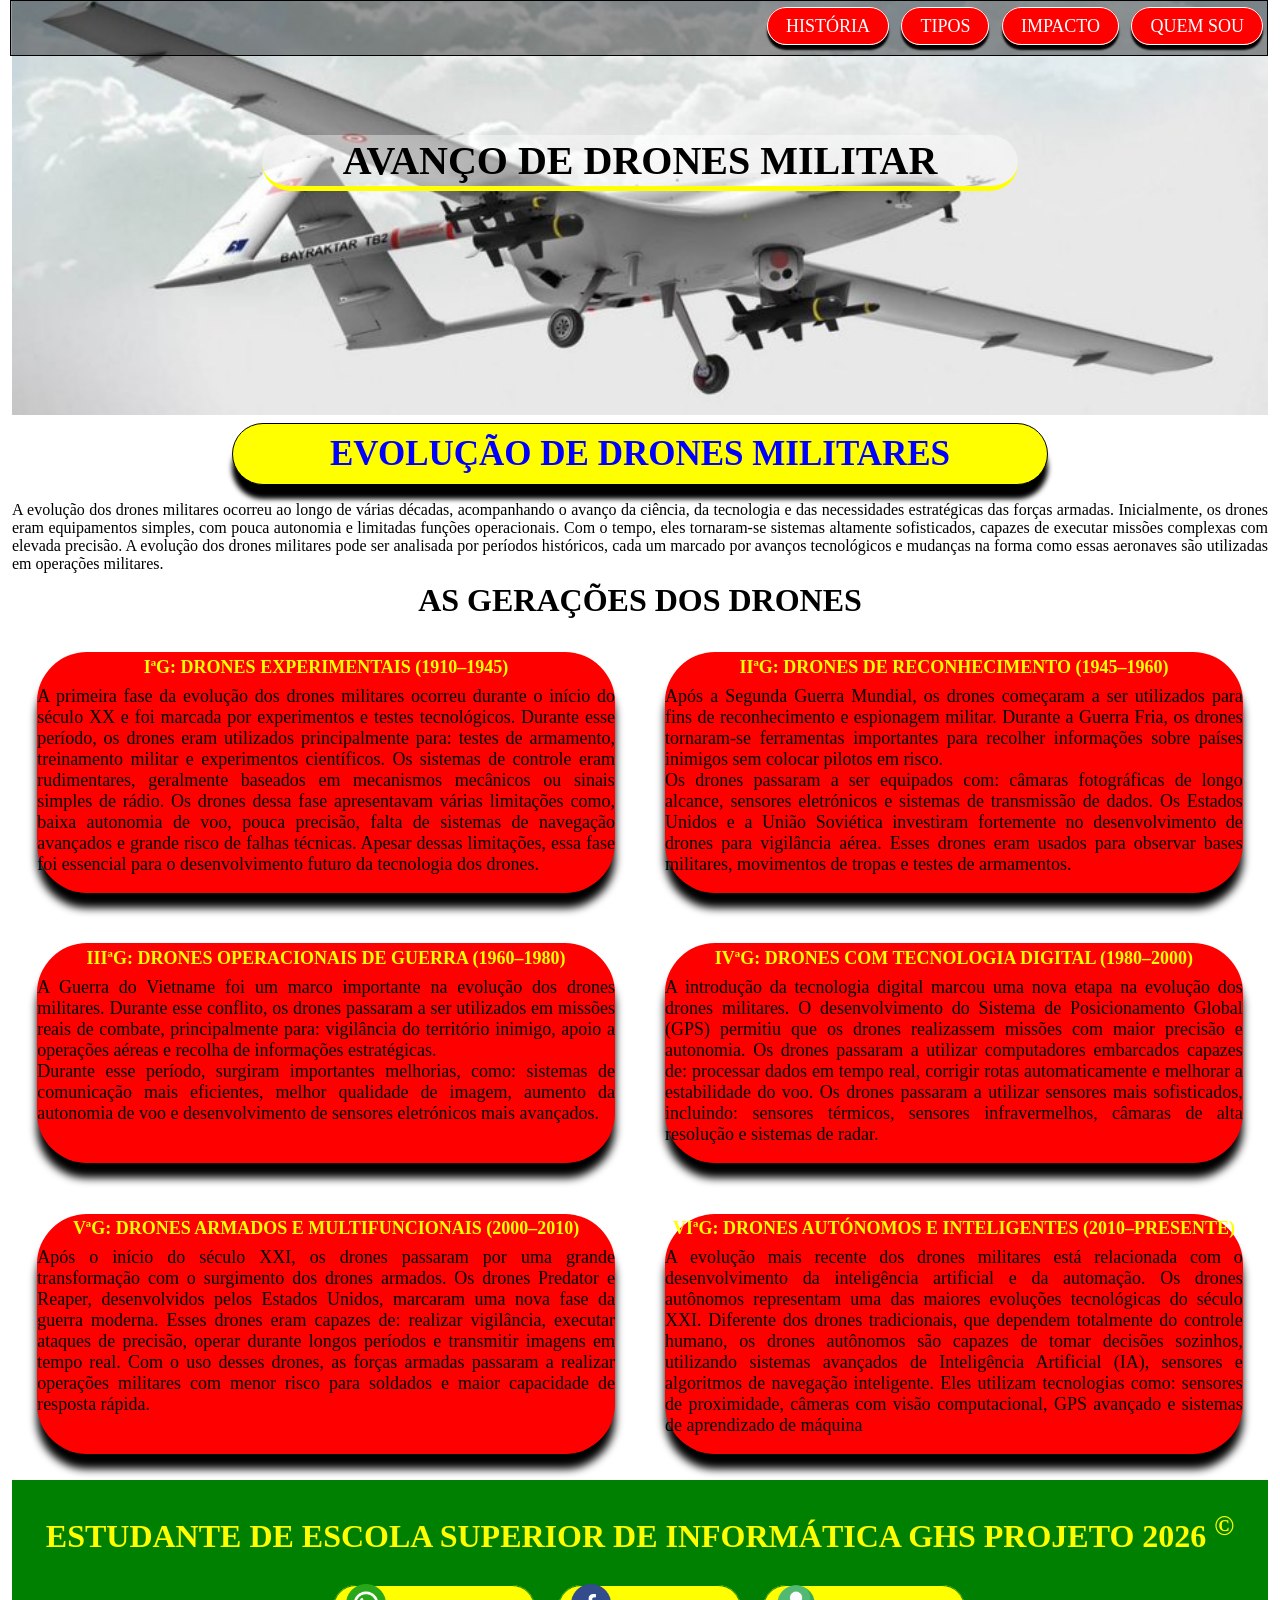
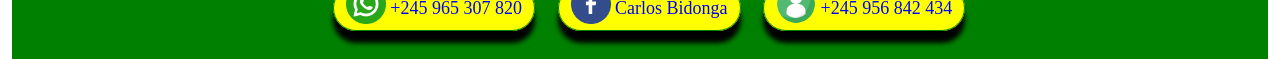
==== avancos.html @ 8c9ea43e "ca" ====
<!DOCTYPE html>
<html>
<head>
	<meta charset="utf-8">
	<meta name="viewport" content="width=device-width, initial-scale=1">
	<title>AVANÇOS</title>
	<link rel="stylesheet" type="text/css" href="CSS/avancos.css">
</head>
<body>

	<div class="avaca">
		<header>
			<nav>
				<ul>
					<li><a href="historia.html">História</a></li>
					<li><a href="tipos.html">Tipos</a></li>
					<li><a href="impacto.html">Impacto</a></li>
					<li><a href="index.html">Quem Sou</a></li>
				</ul>
			</nav>

			<h2>Avanço de Drones Militar</h2>
		</header>
	</div>

    <div class="ttle">
        <h1>Evolução de drones militares</h1>
    </div>

    <section class="primeira">
        <p>A evolução dos drones militares ocorreu ao longo de várias décadas, acompanhando o avanço da ciência, da tecnologia e das necessidades estratégicas das forças armadas. Inicialmente, os drones eram equipamentos simples, com pouca autonomia e limitadas funções operacionais. Com o tempo, eles tornaram-se sistemas altamente sofisticados, capazes de executar missões complexas com elevada precisão.
        A evolução dos drones militares pode ser analisada por períodos históricos, cada um marcado por avanços tecnológicos e mudanças na forma como essas aeronaves são utilizadas em operações militares.
        </p>
    </section>

    <h2>As Gerações dos Drones</h2>

    <section class="pcp">
        <div class="sep">
            <h2>IªG: drones experimentais (1910–1945)</h2>
            <p>A primeira fase da evolução dos drones militares ocorreu durante o início do século XX e foi marcada por experimentos e testes tecnológicos. Durante esse período, os drones eram utilizados principalmente para: testes de armamento, treinamento militar e experimentos científicos. Os sistemas de controle eram rudimentares, geralmente baseados em mecanismos mecânicos ou sinais simples de rádio.
            Os drones dessa fase apresentavam várias limitações como,
            baixa autonomia de voo, pouca precisão, falta de sistemas de navegação avançados e grande risco de falhas técnicas. Apesar dessas limitações, essa fase foi essencial para o desenvolvimento futuro da tecnologia dos drones.</p>
        </div>

    
        <div class="sep">
        <h2>IIªG: drones de reconhecimento (1945–1960)</h2>
        <p>Após a Segunda Guerra Mundial, os drones começaram a ser utilizados para fins de reconhecimento e espionagem militar.
            Durante a Guerra Fria, os drones tornaram-se ferramentas importantes para recolher informações sobre países inimigos sem colocar pilotos em risco. <br> Os drones passaram a ser equipados com: câmaras fotográficas de longo alcance, sensores eletrónicos e sistemas de transmissão de dados.

        Os Estados Unidos e a União Soviética investiram fortemente no desenvolvimento de drones para vigilância aérea. Esses drones eram usados para observar bases militares, movimentos de tropas e testes de armamentos.</p>
        </div>

        <div class="sep">
        <h2>IIIªG: Drones operacionais de Guerra (1960–1980)</h2>
        <p>A Guerra do Vietname foi um marco importante na evolução dos drones militares.
        Durante esse conflito, os drones passaram a ser utilizados em missões reais de combate, principalmente para: vigilância do território inimigo, apoio a operações aéreas e recolha de informações estratégicas. <br>
        Durante esse período, surgiram importantes melhorias, como: sistemas de comunicação mais eficientes, melhor qualidade de imagem, aumento da autonomia de voo e desenvolvimento de sensores eletrónicos mais avançados.</p>
        </div>

        <div class="sep">
        <h2>IVªG: drones com tecnologia digital (1980–2000)</h2>
        <p>A introdução da tecnologia digital marcou uma nova etapa na evolução dos drones militares. O desenvolvimento do Sistema de Posicionamento Global (GPS) permitiu que os drones realizassem missões com maior precisão e autonomia. Os drones passaram a utilizar computadores embarcados capazes de: processar dados em tempo real, corrigir rotas automaticamente e melhorar a estabilidade do voo.
        Os drones passaram a utilizar sensores mais sofisticados, incluindo: sensores térmicos, sensores infravermelhos, câmaras de alta resolução e sistemas de radar.</p>
        </div>

        <div class="sep">
        <h2>VªG: drones armados e multifuncionais (2000–2010)</h2>
        <p>Após o início do século XXI, os drones passaram por uma grande transformação com o surgimento dos drones armados. Os drones Predator e Reaper, desenvolvidos pelos Estados Unidos, marcaram uma nova fase da guerra moderna. Esses drones eram capazes de: realizar vigilância, executar ataques de precisão, operar durante longos períodos e transmitir imagens em tempo real.
        Com o uso desses drones, as forças armadas passaram a realizar operações militares com menor risco para soldados e maior capacidade de resposta rápida.</p>
        </div>

        <div class="sep">
        <h2>VIªG: drones autónomos e inteligentes (2010–presente)</h2>
        <p>A evolução mais recente dos drones militares está relacionada com o desenvolvimento da inteligência artificial e da automação.
        Os drones autônomos representam uma das maiores evoluções tecnológicas do século XXI. Diferente dos drones tradicionais, que dependem totalmente do controle humano, os drones autônomos são capazes de tomar decisões sozinhos, utilizando sistemas avançados de Inteligência Artificial (IA), sensores e algoritmos de navegação inteligente. Eles utilizam tecnologias como: sensores de proximidade, câmeras com visão computacional, GPS avançado e sistemas de aprendizado de máquina</p>
        </div>
    </section>

    <section class="pe">
		<footer>
			<h2>Estudante de Escola Superior de Informática GHS <b> projeto 2026 </b><sup> &copy; </sup></h2><br>

			<a href="https://wa.me/245965307820"><img src="imagem/whatsapp.png" alt="" width="40px" height="40px"> +245 965 307 820</a>
			<a href=""><img src="imagem/facebook.png" alt="" width="40px" height="40px"> Carlos Bidonga</a>
			<a href="tel:+245956842434"><img src="imagem/contato.png" alt="" width="40px" height="40px"> +245 956 842 434</a>
		</footer>
	</section>

</body>
</html>
---- CSS/avancos.css ----
html body{
	height: 100%;
	margin: 0 12px;
	text-align: justify;
	background-color: white;
}

.avaca{
	background-image: url(../imagem/brt.jpg);
	height: 400px;
	background-attachment: ;
	background-size: cover;
	background-position: center;
	padding-top: 15px;
}

.avaca nav li{
	list-style-type: none;
	display: inline-block;
	margin: 0 4px;
}

.avaca nav ul{
	position: fixed;
	text-align: right;
	top: 0px;
	right: 8px;
	background-color: rgba(0, 0, 0, .4);
	border: 1px solid black;
	padding: 15px 0 18px 0;
	margin: 0 4px;
	width: 98.1%;
}

.avaca ul a{
	border: 1px solid white;
	text-decoration: none;
	color: white;
	padding: 8px 18px;
	margin: ;
	background: red;
	border-radius: 50px;
	text-transform: uppercase;
	transition: color .5s linear;
	box-shadow: 0 5px 2px black;
}

.avaca h2{
	font-size: 40px;
	text-transform: uppercase;
	text-align: center;
	color: black;
	margin: 120px 250px 0;
	border-radius: 90px;
	background: rgba(255, 255, 255, .4);
	border-bottom: 5px solid yellow;
	padding: 25px;
}

.avaca nav a:hover{
	background: yellow;
	color: blue;
}

.ttle h1{
	text-align: center;
	text-transform: uppercase;
	font-size: 35px;
	color: blue;
	border: 1px solid black;
	background: yellow;
	padding: 10px 12px;
	border-radius: 90px;
	margin: 8px 220px;
	box-shadow: 0 14px 5px black;
}

p{
	font-size: 25px;
}

h2{
	font-size: 20px;
	text-transform: uppercase;
	text-align: center;
	line-height: 1px;
}

.pcp{
	display: flex;
	justify-content: center;
	flex-wrap: wrap;
}

.sep{
	text-align: justify;
	width: 46%;
	margin: 2%;
	border-radius: 50px;
	background-color: red;
	box-shadow: 0 15px 8px black;
}

.sep:hover{
	position: relative;
	top: 2px;
	left: 1px;
}

.sep h2{
	font-size: 18px;
	color: yellow;
}

.sep p{
	font-size: 18px;
}

.bot{
	clear: both;
}

.foot{
	clear: both;
}

.pe footer a{
	font-size: 30px;
	text-decoration: none;
	color: blue;
	margin-bottom: 15px;
	margin-left: 18px;
	border: 1px solid green;
	padding: 12px;
	border-radius: 40px;
	background: yellow;
	/* background: rgba(0, 0, 0, .2);*/
	box-shadow: 0px 12px 5px black;

}

.pe footer img{
	margin-bottom: -10px;
}

.pe footer {
	padding: 20px;
}

.pe h2{
	color: yellow;
}

.pe{
	padding-bottom: 20px;
	text-align: center;
	background: green;
	clear: both;
}

/* Responsive overrides */
@media (max-width:768px){
	.avaca, .avaca h2{height:auto;padding:12px;margin:0}
	.avaca nav ul{position:static !important;width:100% !important;display:flex;flex-direction:column;align-items:flex-start;padding:8px}
	.sep{width:100%;margin:8px 0}
	.ttle h1{margin:12px auto}
	.pe footer a{font-size:18px;margin:6px}
}

@media (max-width:480px){
    .avaca h2{font-size:1.4rem;padding:10px}
    .avaca nav ul{padding:6px}
    .sep p{font-size:0.95rem}
    p{font-size:18px}
    .pe footer a{font-size:16px;padding:8px}
}

/* Responsive typography (global) */
:root{
	--fs-base: clamp(14px, 1.2vw + 10px, 18px);
	--fs-h1: clamp(20px, 4vw, 40px);
	--fs-h2: clamp(16px, 3vw, 32px);
	--fs-nav: clamp(12px, 1.6vw, 18px);
}

body{font-size:var(--fs-base)}
h1{font-size:var(--fs-h1)}
h2{font-size:var(--fs-h2)}
p{font-size:1rem}
.avaca ul a, .pe footer a{font-size:var(--fs-nav)}
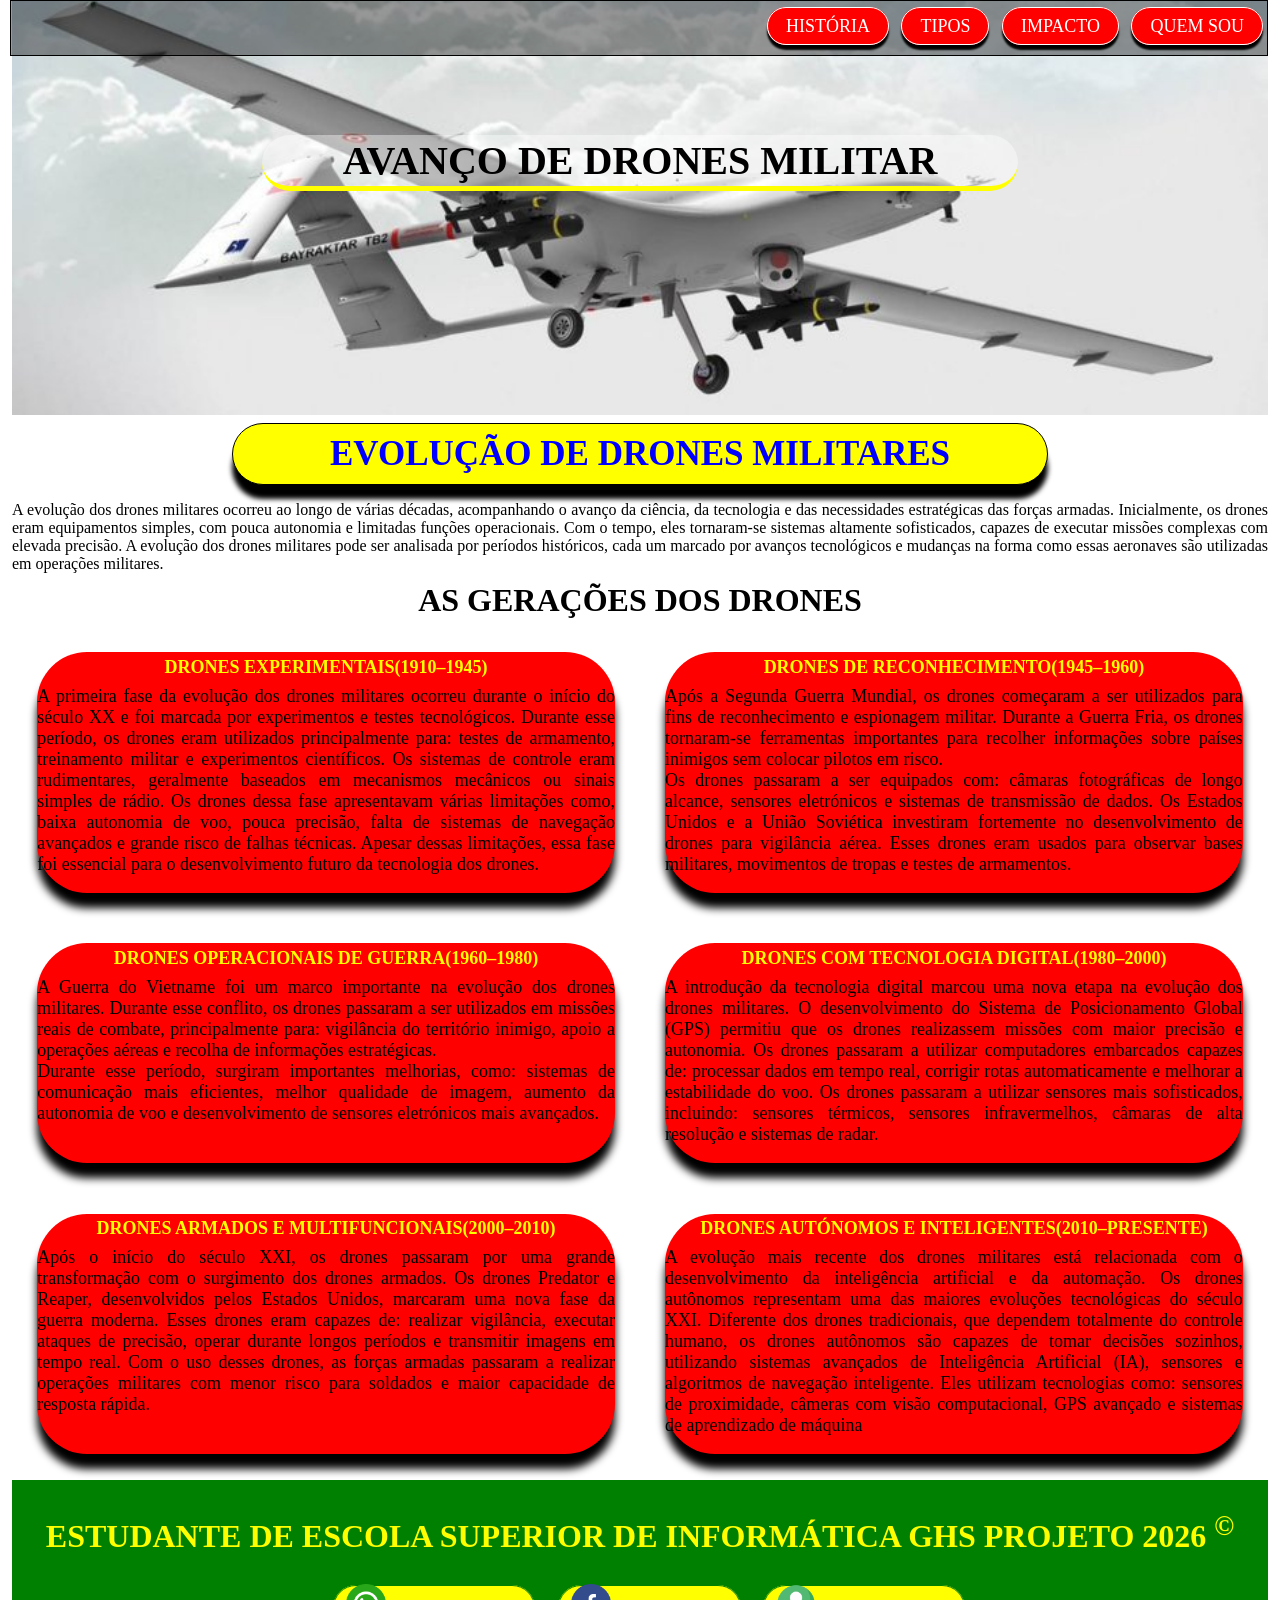
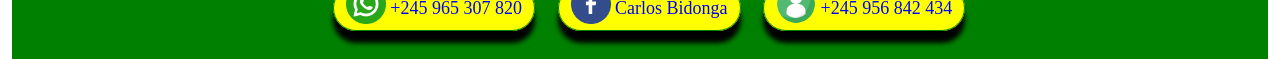
==== commit bfc6c371: "Update avancos.html" ====
--- a/avancos.html
+++ b/avancos.html
@@ -37,7 +37,7 @@
 
     <section class="pcp">
         <div class="sep">
-            <h2>IªG: drones experimentais (1910–1945)</h2>
+            <h2>drones experimentais(1910–1945)</h2>
             <p>A primeira fase da evolução dos drones militares ocorreu durante o início do século XX e foi marcada por experimentos e testes tecnológicos. Durante esse período, os drones eram utilizados principalmente para: testes de armamento, treinamento militar e experimentos científicos. Os sistemas de controle eram rudimentares, geralmente baseados em mecanismos mecânicos ou sinais simples de rádio.
             Os drones dessa fase apresentavam várias limitações como,
             baixa autonomia de voo, pouca precisão, falta de sistemas de navegação avançados e grande risco de falhas técnicas. Apesar dessas limitações, essa fase foi essencial para o desenvolvimento futuro da tecnologia dos drones.</p>
@@ -45,7 +45,7 @@
 
     
         <div class="sep">
-        <h2>IIªG: drones de reconhecimento (1945–1960)</h2>
+        <h2>drones de reconhecimento(1945–1960)</h2>
         <p>Após a Segunda Guerra Mundial, os drones começaram a ser utilizados para fins de reconhecimento e espionagem militar.
             Durante a Guerra Fria, os drones tornaram-se ferramentas importantes para recolher informações sobre países inimigos sem colocar pilotos em risco. <br> Os drones passaram a ser equipados com: câmaras fotográficas de longo alcance, sensores eletrónicos e sistemas de transmissão de dados.
 
@@ -53,26 +53,26 @@
         </div>
 
         <div class="sep">
-        <h2>IIIªG: Drones operacionais de Guerra (1960–1980)</h2>
+        <h2>Drones operacionais de Guerra(1960–1980)</h2>
         <p>A Guerra do Vietname foi um marco importante na evolução dos drones militares.
         Durante esse conflito, os drones passaram a ser utilizados em missões reais de combate, principalmente para: vigilância do território inimigo, apoio a operações aéreas e recolha de informações estratégicas. <br>
         Durante esse período, surgiram importantes melhorias, como: sistemas de comunicação mais eficientes, melhor qualidade de imagem, aumento da autonomia de voo e desenvolvimento de sensores eletrónicos mais avançados.</p>
         </div>
 
         <div class="sep">
-        <h2>IVªG: drones com tecnologia digital (1980–2000)</h2>
+        <h2>drones com tecnologia digital(1980–2000)</h2>
         <p>A introdução da tecnologia digital marcou uma nova etapa na evolução dos drones militares. O desenvolvimento do Sistema de Posicionamento Global (GPS) permitiu que os drones realizassem missões com maior precisão e autonomia. Os drones passaram a utilizar computadores embarcados capazes de: processar dados em tempo real, corrigir rotas automaticamente e melhorar a estabilidade do voo.
         Os drones passaram a utilizar sensores mais sofisticados, incluindo: sensores térmicos, sensores infravermelhos, câmaras de alta resolução e sistemas de radar.</p>
         </div>
 
         <div class="sep">
-        <h2>VªG: drones armados e multifuncionais (2000–2010)</h2>
+        <h2>drones armados e multifuncionais(2000–2010)</h2>
         <p>Após o início do século XXI, os drones passaram por uma grande transformação com o surgimento dos drones armados. Os drones Predator e Reaper, desenvolvidos pelos Estados Unidos, marcaram uma nova fase da guerra moderna. Esses drones eram capazes de: realizar vigilância, executar ataques de precisão, operar durante longos períodos e transmitir imagens em tempo real.
         Com o uso desses drones, as forças armadas passaram a realizar operações militares com menor risco para soldados e maior capacidade de resposta rápida.</p>
         </div>
 
         <div class="sep">
-        <h2>VIªG: drones autónomos e inteligentes (2010–presente)</h2>
+        <h2>drones autónomos e inteligentes(2010–presente)</h2>
         <p>A evolução mais recente dos drones militares está relacionada com o desenvolvimento da inteligência artificial e da automação.
         Os drones autônomos representam uma das maiores evoluções tecnológicas do século XXI. Diferente dos drones tradicionais, que dependem totalmente do controle humano, os drones autônomos são capazes de tomar decisões sozinhos, utilizando sistemas avançados de Inteligência Artificial (IA), sensores e algoritmos de navegação inteligente. Eles utilizam tecnologias como: sensores de proximidade, câmeras com visão computacional, GPS avançado e sistemas de aprendizado de máquina</p>
         </div>
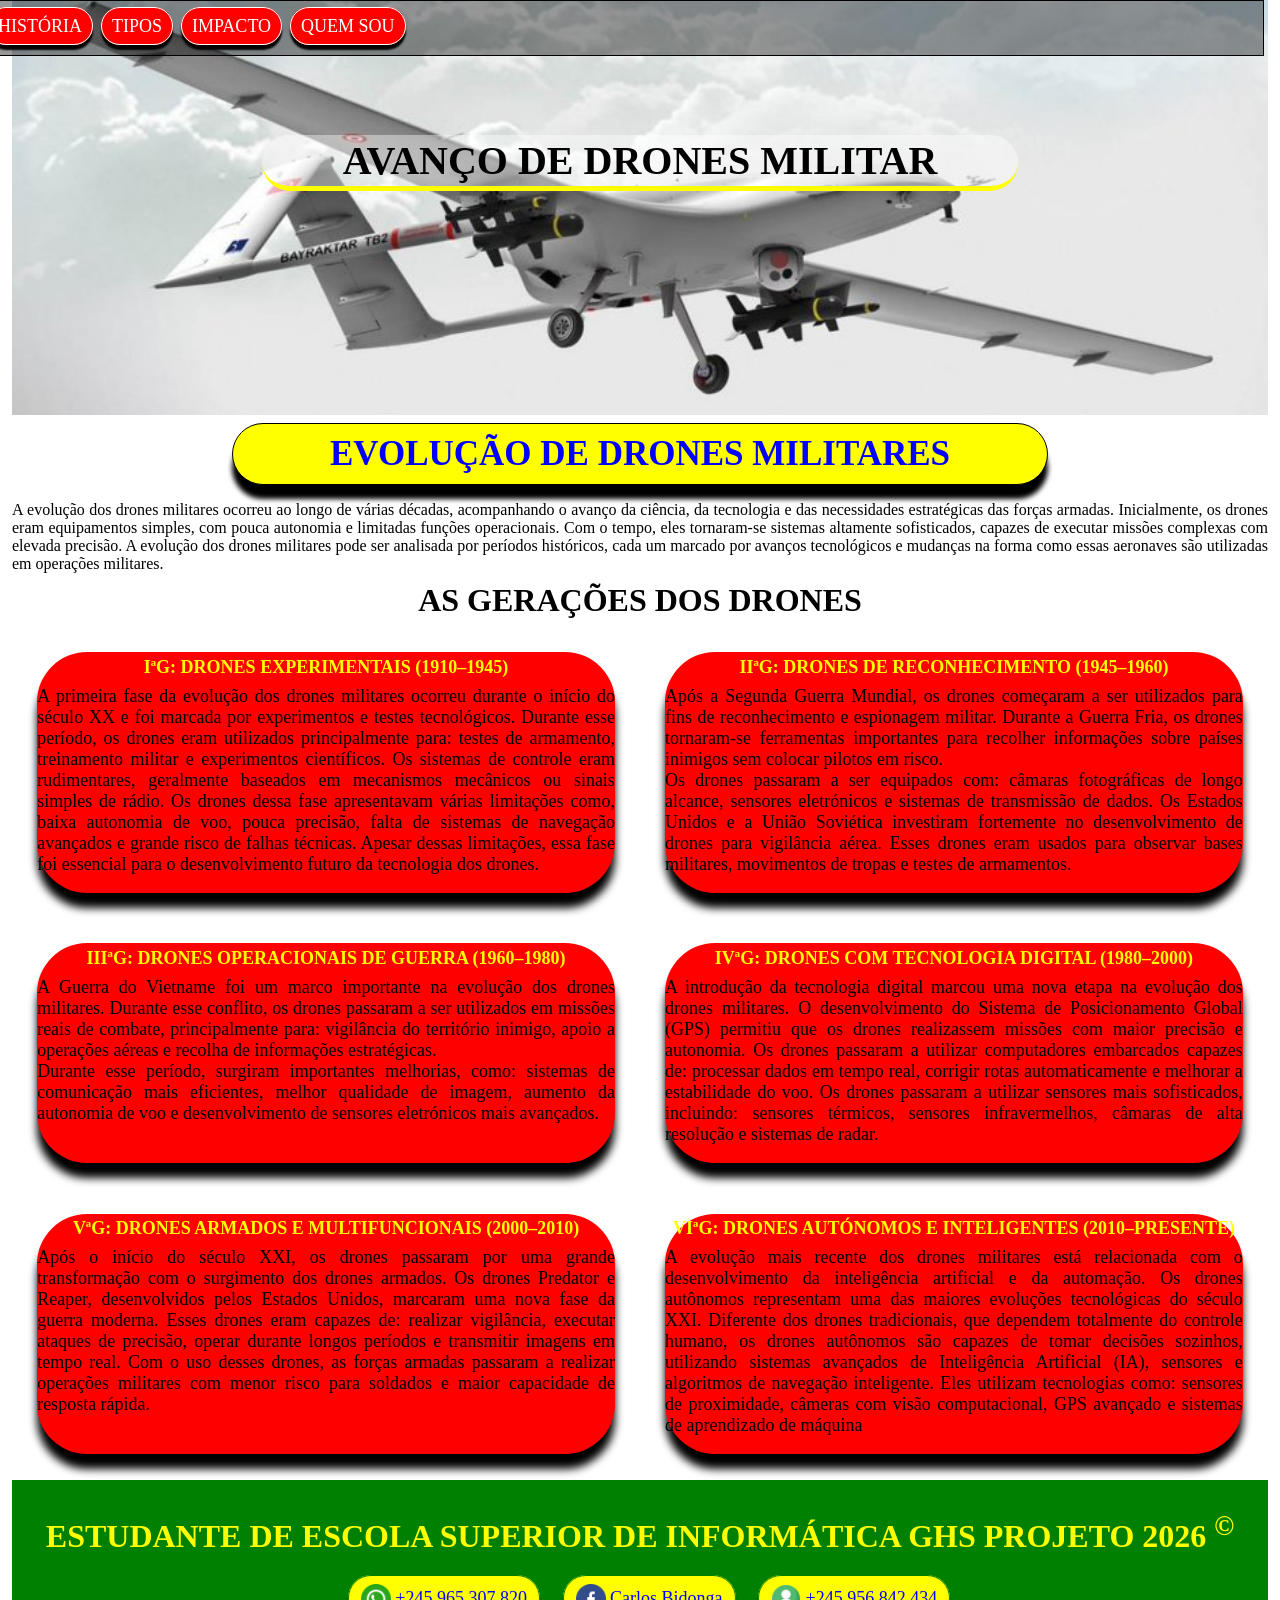
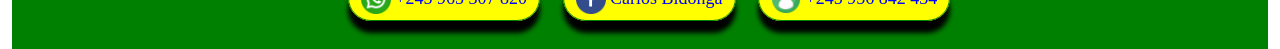
==== commit f086f4b1: "img" ====
--- a/avancos.html
+++ b/avancos.html
@@ -37,7 +37,7 @@
 
     <section class="pcp">
         <div class="sep">
-            <h2>drones experimentais(1910–1945)</h2>
+            <h2>IªG: drones experimentais (1910–1945)</h2>
             <p>A primeira fase da evolução dos drones militares ocorreu durante o início do século XX e foi marcada por experimentos e testes tecnológicos. Durante esse período, os drones eram utilizados principalmente para: testes de armamento, treinamento militar e experimentos científicos. Os sistemas de controle eram rudimentares, geralmente baseados em mecanismos mecânicos ou sinais simples de rádio.
             Os drones dessa fase apresentavam várias limitações como,
             baixa autonomia de voo, pouca precisão, falta de sistemas de navegação avançados e grande risco de falhas técnicas. Apesar dessas limitações, essa fase foi essencial para o desenvolvimento futuro da tecnologia dos drones.</p>
@@ -45,7 +45,7 @@
 
     
         <div class="sep">
-        <h2>drones de reconhecimento(1945–1960)</h2>
+        <h2>IIªG: drones de reconhecimento (1945–1960)</h2>
         <p>Após a Segunda Guerra Mundial, os drones começaram a ser utilizados para fins de reconhecimento e espionagem militar.
             Durante a Guerra Fria, os drones tornaram-se ferramentas importantes para recolher informações sobre países inimigos sem colocar pilotos em risco. <br> Os drones passaram a ser equipados com: câmaras fotográficas de longo alcance, sensores eletrónicos e sistemas de transmissão de dados.
 
@@ -53,26 +53,26 @@
         </div>
 
         <div class="sep">
-        <h2>Drones operacionais de Guerra(1960–1980)</h2>
+        <h2>IIIªG: Drones operacionais de Guerra (1960–1980)</h2>
         <p>A Guerra do Vietname foi um marco importante na evolução dos drones militares.
         Durante esse conflito, os drones passaram a ser utilizados em missões reais de combate, principalmente para: vigilância do território inimigo, apoio a operações aéreas e recolha de informações estratégicas. <br>
         Durante esse período, surgiram importantes melhorias, como: sistemas de comunicação mais eficientes, melhor qualidade de imagem, aumento da autonomia de voo e desenvolvimento de sensores eletrónicos mais avançados.</p>
         </div>
 
         <div class="sep">
-        <h2>drones com tecnologia digital(1980–2000)</h2>
+        <h2>IVªG: drones com tecnologia digital (1980–2000)</h2>
         <p>A introdução da tecnologia digital marcou uma nova etapa na evolução dos drones militares. O desenvolvimento do Sistema de Posicionamento Global (GPS) permitiu que os drones realizassem missões com maior precisão e autonomia. Os drones passaram a utilizar computadores embarcados capazes de: processar dados em tempo real, corrigir rotas automaticamente e melhorar a estabilidade do voo.
         Os drones passaram a utilizar sensores mais sofisticados, incluindo: sensores térmicos, sensores infravermelhos, câmaras de alta resolução e sistemas de radar.</p>
         </div>
 
         <div class="sep">
-        <h2>drones armados e multifuncionais(2000–2010)</h2>
+        <h2>VªG: drones armados e multifuncionais (2000–2010)</h2>
         <p>Após o início do século XXI, os drones passaram por uma grande transformação com o surgimento dos drones armados. Os drones Predator e Reaper, desenvolvidos pelos Estados Unidos, marcaram uma nova fase da guerra moderna. Esses drones eram capazes de: realizar vigilância, executar ataques de precisão, operar durante longos períodos e transmitir imagens em tempo real.
         Com o uso desses drones, as forças armadas passaram a realizar operações militares com menor risco para soldados e maior capacidade de resposta rápida.</p>
         </div>
 
         <div class="sep">
-        <h2>drones autónomos e inteligentes(2010–presente)</h2>
+        <h2>VIªG: drones autónomos e inteligentes (2010–presente)</h2>
         <p>A evolução mais recente dos drones militares está relacionada com o desenvolvimento da inteligência artificial e da automação.
         Os drones autônomos representam uma das maiores evoluções tecnológicas do século XXI. Diferente dos drones tradicionais, que dependem totalmente do controle humano, os drones autônomos são capazes de tomar decisões sozinhos, utilizando sistemas avançados de Inteligência Artificial (IA), sensores e algoritmos de navegação inteligente. Eles utilizam tecnologias como: sensores de proximidade, câmeras com visão computacional, GPS avançado e sistemas de aprendizado de máquina</p>
         </div>
@@ -82,11 +82,11 @@
 		<footer>
 			<h2>Estudante de Escola Superior de Informática GHS <b> projeto 2026 </b><sup> &copy; </sup></h2><br>
 
-			<a href="https://wa.me/245965307820"><img src="imagem/whatsapp.png" alt="" width="40px" height="40px"> +245 965 307 820</a>
-			<a href=""><img src="imagem/facebook.png" alt="" width="40px" height="40px"> Carlos Bidonga</a>
-			<a href="tel:+245956842434"><img src="imagem/contato.png" alt="" width="40px" height="40px"> +245 956 842 434</a>
+			<a href="https://wa.me/245965307820"><img src="imagem/whatsapp.png" alt="" width="30px" height="30px"> +245 965 307 820</a>
+			<a href=""><img src="imagem/facebook.png" alt="" width="30px" height="30px"> Carlos Bidonga</a>
+			<a href="tel:+245956842434"><img src="imagem/contato.png" alt="" width="30px" height="30px"> +245 956 842 434</a>
 		</footer>
 	</section>
 
 </body>
-</html>+</html>
--- a/CSS/avancos.css
+++ b/CSS/avancos.css
@@ -21,22 +21,24 @@
 }
 
 .avaca nav ul{
+	display: flex;
+	flex-wrap: no-wrap;
 	position: fixed;
 	text-align: right;
 	top: 0px;
-	right: 8px;
+	right: 12px;
 	background-color: rgba(0, 0, 0, .4);
 	border: 1px solid black;
 	padding: 15px 0 18px 0;
 	margin: 0 4px;
-	width: 98.1%;
+	width: 100%;
 }
 
 .avaca ul a{
 	border: 1px solid white;
 	text-decoration: none;
 	color: white;
-	padding: 8px 18px;
+	padding: 8px 10px;
 	margin: ;
 	background: red;
 	border-radius: 50px;
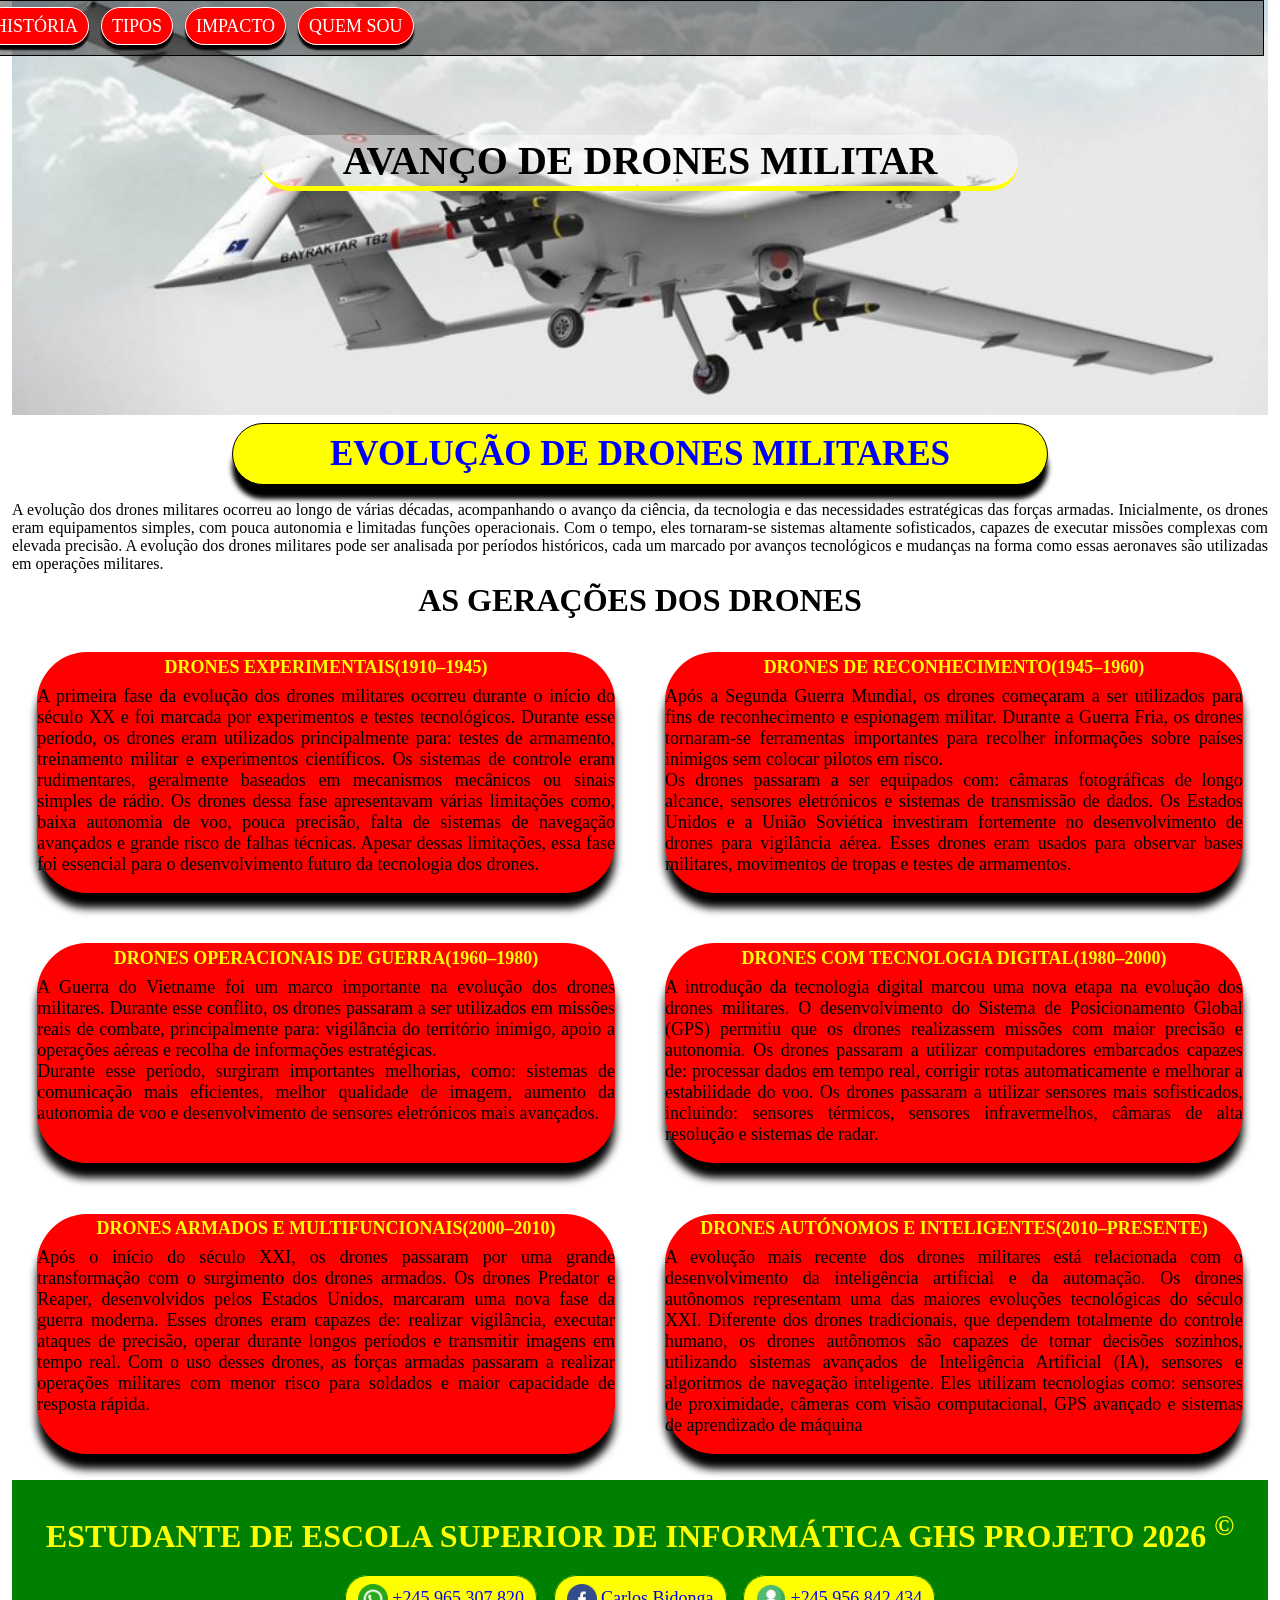
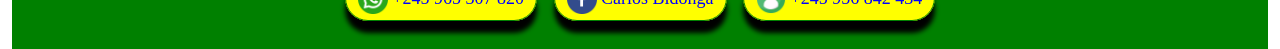
==== commit 335331a4: "DD" ====
--- a/avancos.html
+++ b/avancos.html
@@ -37,7 +37,7 @@
 
     <section class="pcp">
         <div class="sep">
-            <h2>IªG: drones experimentais (1910–1945)</h2>
+            <h2>drones experimentais(1910–1945)</h2>
             <p>A primeira fase da evolução dos drones militares ocorreu durante o início do século XX e foi marcada por experimentos e testes tecnológicos. Durante esse período, os drones eram utilizados principalmente para: testes de armamento, treinamento militar e experimentos científicos. Os sistemas de controle eram rudimentares, geralmente baseados em mecanismos mecânicos ou sinais simples de rádio.
             Os drones dessa fase apresentavam várias limitações como,
             baixa autonomia de voo, pouca precisão, falta de sistemas de navegação avançados e grande risco de falhas técnicas. Apesar dessas limitações, essa fase foi essencial para o desenvolvimento futuro da tecnologia dos drones.</p>
@@ -45,7 +45,7 @@
 
     
         <div class="sep">
-        <h2>IIªG: drones de reconhecimento (1945–1960)</h2>
+        <h2>drones de reconhecimento(1945–1960)</h2>
         <p>Após a Segunda Guerra Mundial, os drones começaram a ser utilizados para fins de reconhecimento e espionagem militar.
             Durante a Guerra Fria, os drones tornaram-se ferramentas importantes para recolher informações sobre países inimigos sem colocar pilotos em risco. <br> Os drones passaram a ser equipados com: câmaras fotográficas de longo alcance, sensores eletrónicos e sistemas de transmissão de dados.
 
@@ -53,26 +53,26 @@
         </div>
 
         <div class="sep">
-        <h2>IIIªG: Drones operacionais de Guerra (1960–1980)</h2>
+        <h2>Drones operacionais de Guerra(1960–1980)</h2>
         <p>A Guerra do Vietname foi um marco importante na evolução dos drones militares.
         Durante esse conflito, os drones passaram a ser utilizados em missões reais de combate, principalmente para: vigilância do território inimigo, apoio a operações aéreas e recolha de informações estratégicas. <br>
         Durante esse período, surgiram importantes melhorias, como: sistemas de comunicação mais eficientes, melhor qualidade de imagem, aumento da autonomia de voo e desenvolvimento de sensores eletrónicos mais avançados.</p>
         </div>
 
         <div class="sep">
-        <h2>IVªG: drones com tecnologia digital (1980–2000)</h2>
+        <h2>drones com tecnologia digital(1980–2000)</h2>
         <p>A introdução da tecnologia digital marcou uma nova etapa na evolução dos drones militares. O desenvolvimento do Sistema de Posicionamento Global (GPS) permitiu que os drones realizassem missões com maior precisão e autonomia. Os drones passaram a utilizar computadores embarcados capazes de: processar dados em tempo real, corrigir rotas automaticamente e melhorar a estabilidade do voo.
         Os drones passaram a utilizar sensores mais sofisticados, incluindo: sensores térmicos, sensores infravermelhos, câmaras de alta resolução e sistemas de radar.</p>
         </div>
 
         <div class="sep">
-        <h2>VªG: drones armados e multifuncionais (2000–2010)</h2>
+        <h2>drones armados e multifuncionais(2000–2010)</h2>
         <p>Após o início do século XXI, os drones passaram por uma grande transformação com o surgimento dos drones armados. Os drones Predator e Reaper, desenvolvidos pelos Estados Unidos, marcaram uma nova fase da guerra moderna. Esses drones eram capazes de: realizar vigilância, executar ataques de precisão, operar durante longos períodos e transmitir imagens em tempo real.
         Com o uso desses drones, as forças armadas passaram a realizar operações militares com menor risco para soldados e maior capacidade de resposta rápida.</p>
         </div>
 
         <div class="sep">
-        <h2>VIªG: drones autónomos e inteligentes (2010–presente)</h2>
+        <h2>drones autónomos e inteligentes(2010–presente)</h2>
         <p>A evolução mais recente dos drones militares está relacionada com o desenvolvimento da inteligência artificial e da automação.
         Os drones autônomos representam uma das maiores evoluções tecnológicas do século XXI. Diferente dos drones tradicionais, que dependem totalmente do controle humano, os drones autônomos são capazes de tomar decisões sozinhos, utilizando sistemas avançados de Inteligência Artificial (IA), sensores e algoritmos de navegação inteligente. Eles utilizam tecnologias como: sensores de proximidade, câmeras com visão computacional, GPS avançado e sistemas de aprendizado de máquina</p>
         </div>
--- a/CSS/avancos.css
+++ b/CSS/avancos.css
@@ -16,13 +16,13 @@
 
 .avaca nav li{
 	list-style-type: none;
-	display: inline-block;
-	margin: 0 4px;
+	margin: 0;
 }
 
 .avaca nav ul{
 	display: flex;
-	flex-wrap: no-wrap;
+	gap: 12px;
+	flex-wrap: wrap;
 	position: fixed;
 	text-align: right;
 	top: 0px;
@@ -130,8 +130,7 @@
 	font-size: 30px;
 	text-decoration: none;
 	color: blue;
-	margin-bottom: 15px;
-	margin-left: 18px;
+	margin: 6px;
 	border: 1px solid green;
 	padding: 12px;
 	border-radius: 40px;
